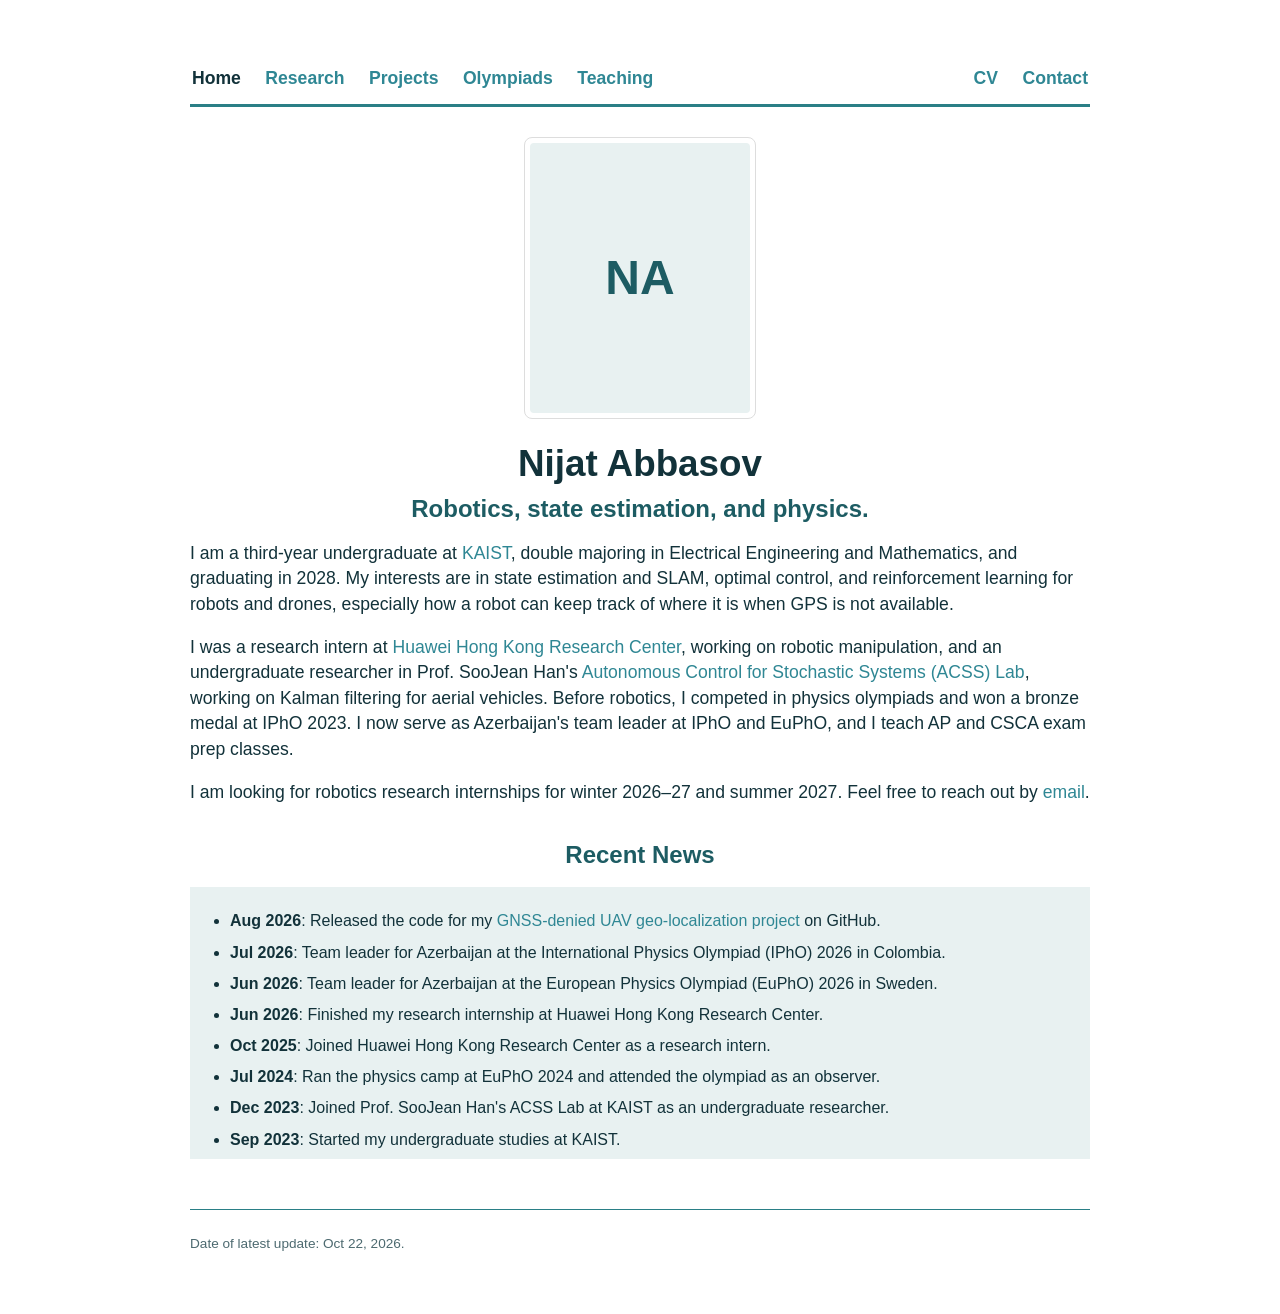
==== index.html @ e0b5884a "Add files via upload" ====
<!DOCTYPE html>
<html lang="en">
<head>
  <meta charset="utf-8">
  <meta name="viewport" content="width=device-width, initial-scale=1">
  <title>Nijat Abbasov</title>
  <meta name="description" content="Nijat Abbasov, KAIST undergraduate in Electrical Engineering and Mathematics, working on state estimation for robots and drones.">
  <meta property="og:title" content="Nijat Abbasov">
  <meta property="og:description" content="Nijat Abbasov, KAIST undergraduate in Electrical Engineering and Mathematics, working on state estimation for robots and drones.">
  <link rel="stylesheet" href="style.css">
</head>
<body>
  <nav>
    <ul>
        <li><a href="index.html" class="active" aria-current="page">Home</a></li>
        <li><a href="research.html">Research</a></li>
        <li><a href="projects.html">Projects</a></li>
        <li><a href="olympiads.html">Olympiads</a></li>
        <li><a href="teaching.html">Teaching</a></li>
    </ul>
    <ul>
        <li><a href="cv.html">CV</a></li>
        <li><a href="contact.html">Contact</a></li>
    </ul>
  </nav>

  <div class="photo">
    <img src="photo.jpg" alt="Nijat Abbasov" onerror="this.parentNode.classList.add('empty'); this.remove();">
    <div class="placeholder">NA</div>
  </div>

  <h1>Nijat Abbasov</h1>
  <h2>Robotics, state estimation, and physics.</h2>

  <p>I am a third-year undergraduate at <a href="https://www.kaist.ac.kr/en/">KAIST</a>, double majoring in Electrical Engineering and Mathematics, and graduating in 2028.
  My interests are in state estimation and SLAM, optimal control, and reinforcement learning for robots and drones, especially how a robot can keep track of where it is when GPS is not available.</p>

  <p>I was a research intern at <a href="https://www.huawei.com/en/corporate-information/research-development">Huawei Hong Kong Research Center</a>, working on robotic manipulation, and an undergraduate researcher in Prof. SooJean Han's <a href="http://acss.kaist.ac.kr/">Autonomous Control for Stochastic Systems (ACSS) Lab</a>, working on Kalman filtering for aerial vehicles.
  Before robotics, I competed in physics olympiads and won a bronze medal at IPhO 2023. I now serve as Azerbaijan's team leader at IPhO and EuPhO, and I teach AP and CSCA exam prep classes.</p>

  <p>I am looking for robotics research internships for winter 2026&ndash;27 and summer 2027. Feel free to reach out by <a href="mailto:na.abbasov06@gmail.com">email</a>.</p>

  <h2>Recent News</h2>
  <div class="news">
    <ul>
      <li><b>Aug 2026</b>: Released the code for my <a href="https://github.com/NijatAbbasov06/uav-geolocalization">GNSS-denied UAV geo-localization project</a> on GitHub.</li>
      <li><b>Jul 2026</b>: Team leader for Azerbaijan at the International Physics Olympiad (IPhO) 2026 in Colombia.</li>
      <li><b>Jun 2026</b>: Team leader for Azerbaijan at the European Physics Olympiad (EuPhO) 2026 in Sweden.</li>
      <li><b>Jun 2026</b>: Finished my research internship at Huawei Hong Kong Research Center.</li>
      <li><b>Oct 2025</b>: Joined Huawei Hong Kong Research Center as a research intern.</li>
      <li><b>Jul 2024</b>: Ran the physics camp at EuPhO 2024 and attended the olympiad as an observer.</li>
      <li><b>Dec 2023</b>: Joined Prof. SooJean Han's ACSS Lab at KAIST as an undergraduate researcher.</li>
      <li><b>Sep 2023</b>: Started my undergraduate studies at KAIST.</li>
      <li><b>Jul 2023</b>: Won a bronze medal at the International Physics Olympiad (IPhO) 2023 in Tokyo.</li>
    </ul>
  </div>

  <footer>
    <p>Date of latest update: Oct 22, 2026.</p>
  </footer>
</body>
</html>
---- style.css ----
body {
  margin: 60px auto;
  width: min(900px, calc(100% - 32px));
  color: #12323a;
  font-family: 'Helvetica Neue', Helvetica, Arial, sans-serif;
}
nav {
  display: flex;
  justify-content: space-between;
  flex-wrap: wrap;
  gap: 0 20px;
  padding-bottom: 6px;
  border-bottom: 3px solid #2a7f86;
  margin-bottom: 30px;
}
nav ul {
  margin: 0;
  padding: 2px;
  list-style: none;
  font-weight: bold;
}
nav ul li {
  display: inline-block;
  margin: 4px 20px 4px 0;
}
nav ul li:last-child { margin-right: 0; }
nav a.active { color: #12323a; }
a {
  text-decoration: none;
  color: #2f8794;
}
a:hover { text-decoration: underline; }
a:focus-visible { outline: 2px solid #2a7f86; outline-offset: 2px; }
h1 {
  font-size: 2.3em;
  color: #12323a;
  text-align: center;
  margin: 24px 0 10px;
}
h2 {
  color: #1d5c63;
  text-align: center;
  margin: 36px 0 18px;
}
h1 + h2 { margin-top: 10px; }
h3 {
  font-size: 1.2em;
  color: #17707a;
  margin: 0;
  padding: 0;
}
p, li {
  font-family: Arial, Helvetica, sans-serif;
  font-size: 1.1em;
  line-height: 1.45em;
  color: #12323a;
}
ul li { margin: 8px 0; }
ul li ul li { font-size: 1em; }
.meta {
  margin: 4px 0 8px;
  font-size: 1em;
  color: #4d6a70;
}
.meta span { float: right; }
.entry { margin: 0 0 34px; }
.entry ul { margin-top: 6px; }
.tools { font-size: 1em; color: #4d6a70; font-style: italic; }

.photo {
  width: 220px;
  border: 1px solid #ddd;
  border-radius: 8px;
  padding: 5px;
  margin: 0 auto;
  background: #fff;
}
.photo img {
  display: block;
  width: 100%;
  border-radius: 4px;
}
.photo .placeholder {
  display: none;
  height: 270px;
  border-radius: 4px;
  background: #e8f1f1;
  color: #1d5c63;
  font-size: 3em;
  font-weight: bold;
  align-items: center;
  justify-content: center;
}
.photo.empty .placeholder { display: flex; }

.news {
  background-color: #e8f1f1;
  max-height: 260px;
  overflow-y: auto;
  padding: 6px 16px 6px 0;
}
.news li { font-size: 1em; }

table.results { border-collapse: collapse; width: 100%; }
table.results td {
  font-family: Arial, Helvetica, sans-serif;
  font-size: 1.1em;
  padding: 8px 10px 8px 0;
  border-bottom: 1px solid #d3e2e3;
  vertical-align: top;
}
table.results td:first-child { width: 90px; font-weight: bold; white-space: nowrap; }

.cv-box { text-align: center; margin: 10px 0 24px; }
.button {
  display: inline-block;
  background: #2a7f86;
  color: #fff;
  font-weight: bold;
  padding: 10px 22px;
  border-radius: 6px;
}
.button:hover { background: #1d5c63; text-decoration: none; }
iframe {
  display: block;
  width: 100%;
  height: 900px;
  border: 1px solid #ddd;
  border-radius: 8px;
  margin: auto;
}
.center { text-align: center; }

footer {
  margin-top: 50px;
  padding-top: 10px;
  border-top: 1px solid #2a7f86;
}
footer p { font-size: .85em; color: #4d6a70; }

@media (max-width: 600px) {
  body { margin-top: 24px; }
  nav ul li { margin-right: 14px; }
  .meta span { float: none; display: block; }
  table.results td:first-child { width: 70px; }
  iframe { height: 520px; }
}
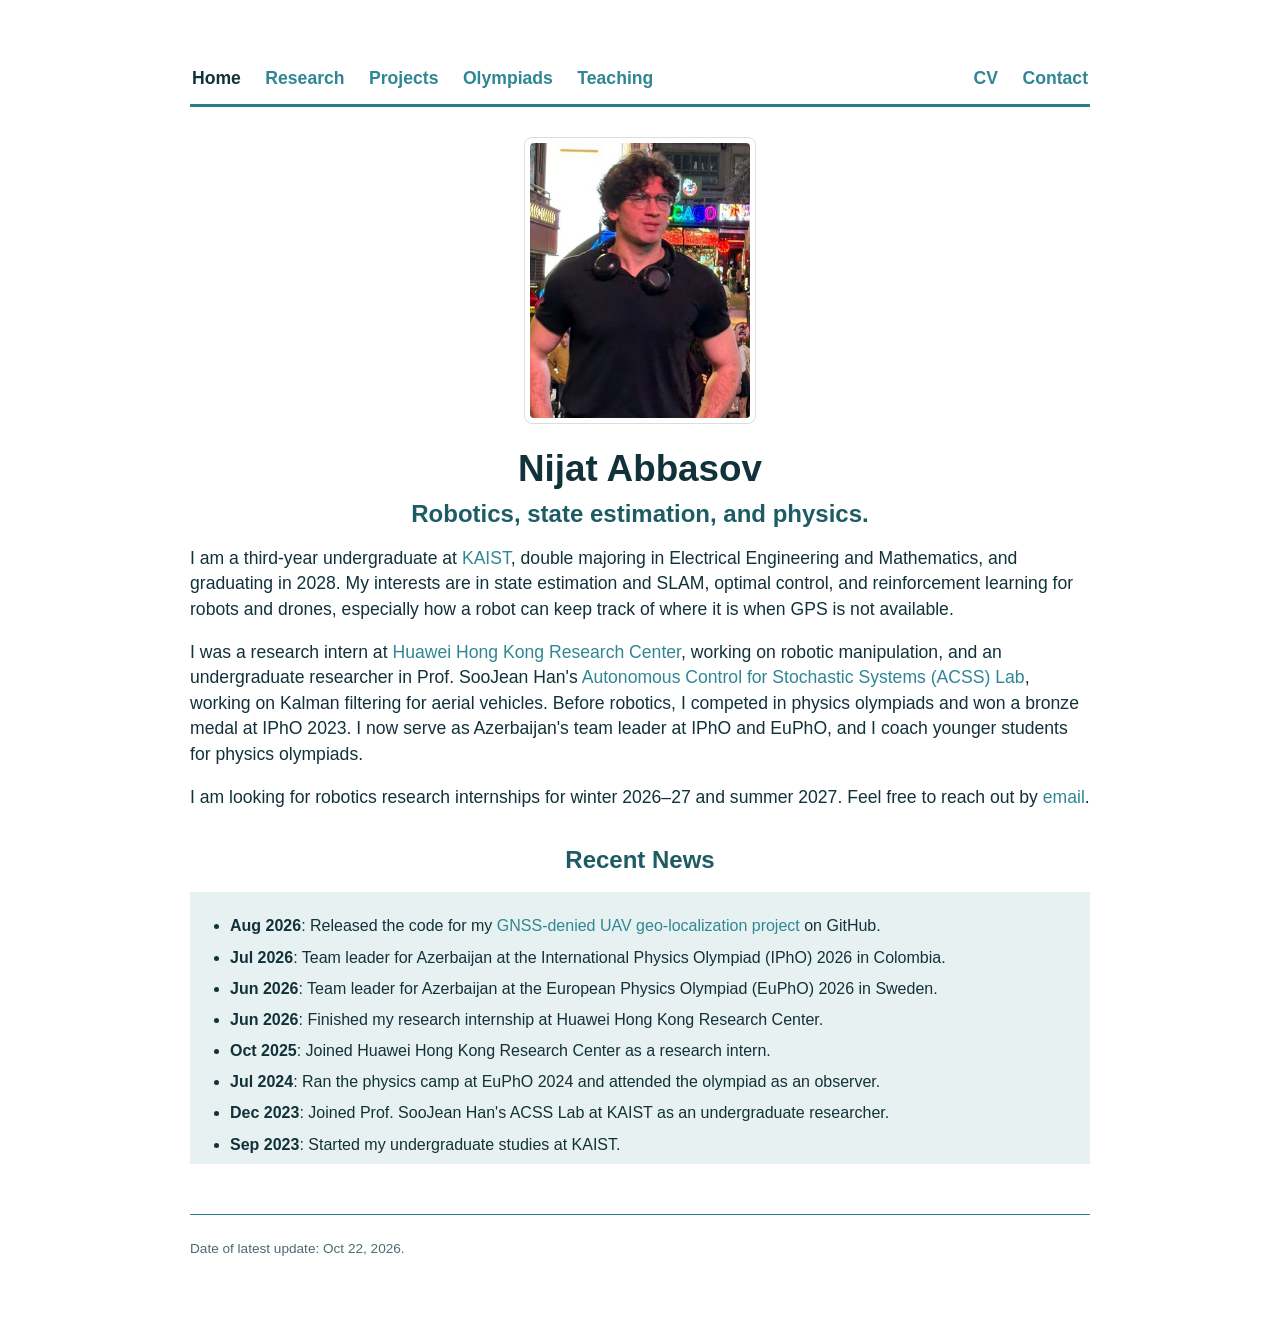
==== commit 30b66263: "Add files via upload" ====
--- a/index.html
+++ b/index.html
@@ -36,7 +36,7 @@
   My interests are in state estimation and SLAM, optimal control, and reinforcement learning for robots and drones, especially how a robot can keep track of where it is when GPS is not available.</p>
 
   <p>I was a research intern at <a href="https://www.huawei.com/en/corporate-information/research-development">Huawei Hong Kong Research Center</a>, working on robotic manipulation, and an undergraduate researcher in Prof. SooJean Han's <a href="http://acss.kaist.ac.kr/">Autonomous Control for Stochastic Systems (ACSS) Lab</a>, working on Kalman filtering for aerial vehicles.
-  Before robotics, I competed in physics olympiads and won a bronze medal at IPhO 2023. I now serve as Azerbaijan's team leader at IPhO and EuPhO, and I teach AP and CSCA exam prep classes.</p>
+  Before robotics, I competed in physics olympiads and won a bronze medal at IPhO 2023. I now serve as Azerbaijan's team leader at IPhO and EuPhO, and I coach younger students for physics olympiads.</p>
 
   <p>I am looking for robotics research internships for winter 2026&ndash;27 and summer 2027. Feel free to reach out by <a href="mailto:na.abbasov06@gmail.com">email</a>.</p>
 
